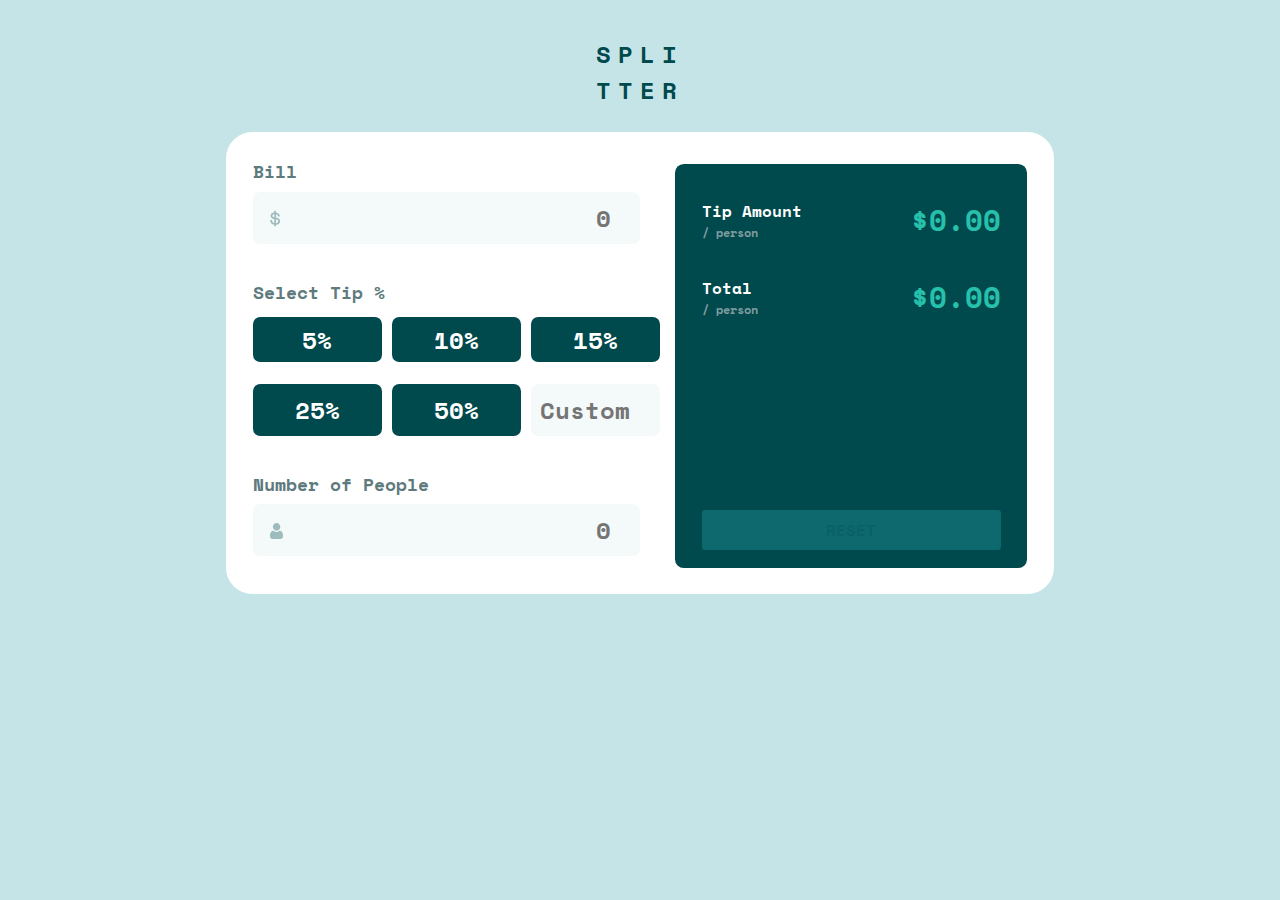
==== index.html @ 705c6002 "almost everytthing done. PC version css almost done" ====
<!DOCTYPE html>
<html lang="en">
  <head>
    <meta charset="UTF-8" />
    <meta name="viewport" content="width=device-width, initial-scale=1.0" />
    <!-- displays site properly based on user's device -->

    <link
      rel="icon"
      type="image/png"
      sizes="32x32"
      href="./images/favicon-32x32.png"
    />
    <link rel="stylesheet" href="style.css" />

    <title>Tip calculator</title>
  </head>
  <body>
    <section>
      <div class="titleDiv">
        <p>SPLI<br />TTER</p>
      </div>
    </section>
    <main>
      <section class="inputContainer">
        <div class="billAmount">
          <p>Bill</p>
          <div class="input">
            <img
              src="images/icon-dollar.svg"
              alt="dollar sign"
              class="inputIcon"
            />
            <input
              type="number"
              min="0"
              step="0.01"
              placeholder="0"
              id="inputBill"
              onkeyup="this.onchange()"
              onChange="main()"
              class="inputField"
            />
          </div>
        </div>
        <div class="tipPercent separator">
          <p>Select Tip %</p>
          <div class="btns">
            <button type="button" class="btn" data-percentage="0.05" onClick="selectTip(this)">5%</button>
            <button type="button" class="btn" data-percentage="0.1" onClick="selectTip(this)">10%</button>
            <button type="button" class="btn" data-percentage="0.15" onClick="selectTip(this)">15%</button>
            <button type="button" class="btn" data-percentage="0.25" onClick="selectTip(this)">25%</button>
            <button type="button" class="btn" data-percentage="0.5" onClick="selectTip(this)">50%</button>
            <input
              type="number"
              min="0"
              class="btnCustom"
              value=""
              placeholder="Custom"
            />
          </div>
        </div>
        <div class="personAmount separator">
          <div class="roll">
          <p>Number of People</p>
          <p id="error">Can't be zero</p>
        </div>
        </div>
          <div class="input">
            <img
              src="images/icon-person.svg"
              alt="dollar sign"
              class="inputIcon"
            />
            <input
              type="number"
              min="1"
              placeholder="0"
              id="inputPersons"
              onkeyup="this.onchange()"
              onChange="main()"
              class="inputField"
            />
          </div>
        </div>
      </section>
      <section class="resultsContainer">
        <div class="roll">
          <div class="title">
            <p class="titleTip">Tip Amount</p>
            <p class="description">/ person</p>
          </div>
          <p class="price" id="tipPrice">$0.00</p>
        </div>
        <div class="roll separator">
          <div class="title">
            <p class="titleTip">Total</p>
            <p class="description">/ person</p>
          </div>
          <p class="price" id="totalPrice">$0.00</p>
        </div>
        <button type="button" class="btnReset separator" id="btnReset" onClick="resetAll()" disabled>RESET</button>
      </section>
    </main>
  </body>
  <script src="script.js"></script>
</html>
---- style.css ----
@import url("https://fonts.googleapis.com/css2?family=Space+Mono:wght@400;700&display=swap");

* {
  font-family: "Space Mono", monospace;
  margin: 0;
  font-weight: bold;
  padding: 0;
  vertical-align: baseline;
  list-style: none;
  border: 0;
}

body {
  background-color: hsl(185, 41%, 84%);
  display: flex;
  flex-direction: column;
}

.titleDiv {
  font-size: 1.5em;
  text-align: center;
  letter-spacing: 0.3em;
  color: hsl(183, 100%, 15%);
  padding: 1em;
}

main {
  background-color: #fff;
  height: 100%;
  padding: 2em;
  border-radius: 1.5em 1.5em 0 0;
  font-size: 1.1rem;
}

.inputContainer {
  color: hsl(186, 14%, 43%);
  width: 100%;
}

.inputIcon {
  position: absolute;
  left: 1em;
  color: rgb(255, 0, 0);

  /* Vertically center the icon in the input */
  top: calc(50% - 0.2em);
}

.inputField {
  padding: 0.5em;
  padding-left: 0.5em;
  text-align: right;
  height: 1em;
  width: -webkit-fill-available;
  border-radius: 0.3em;
  background-color: hsl(189, 41%, 97%);
  color: hsl(183, 100%, 15%);
  font-size: 24px;
  margin-top: 0.3em;
  border: 0.1em solid transparent;
}

.inputField:focus {
  outline: none;
  border: 0.1em solid hsl(172, 67%, 45%);
}

#error {
  color: hsl(0, 96%, 49%);
  display: none;
}

.inputField:invalid {
  outline: none;
  border: 0.1em solid hsl(0, 96%, 49%);
}

.input {
  position: relative;
}

.separator {
  margin-top: 2em;
}

.tipPercent {
  align-content: center;
  justify-content: center;
  align-items: center;
  align-self: center;
}

.btns {
  display: grid;
  grid-template-columns: 50% 50%;
  grid-gap: 10px;
  position: relative;
}

.btn {
  color: #fff;
  background-color: hsl(183, 100%, 15%);
  font-size: 24px;
  padding: 0.2em;
  margin-top: 0.5em;
  border-radius: 0.3em;
}

.btn:hover {
  cursor: pointer;
  background-color: hsl(173, 61%, 77%);
  color: hsl(183, 100%, 15%);
}

.btnCustom {
  color: hsl(183, 100%, 15%);
  background-color: hsl(189, 41%, 97%);
  font-size: 24px;
  padding: 0.2em;
  padding-right: 0.5em;
  margin-top: 0.5em;
  border-radius: 0.3em;
  text-align: right;
  border: solid transparent;
  box-sizing: border-box;
}

.btnCustom:focus {
  outline: none;
  border: 0.1em solid hsl(172, 67%, 45%);
}

.resultsContainer {
  background-color: hsl(183, 100%, 15%);
  margin-top: 2em;
  border-radius: 0.5em;
  padding: 2em 1.5em 1em 1.5em;
}

.roll {
  display: flex;
  flex-direction: row;
  align-items: center;
  justify-content: space-between;
}

.titleTip {
  color: #fff;
  font-size: 1rem;
}

.description {
  font-size: 0.7em;
  color: hsl(184, 14%, 56%);
}

.price {
  font-size: 1.8rem;
  color: hsl(172, 67%, 45%);
}

.btnReset {
  width: 100%;
  background-color: hsl(172, 67%, 45%);
  color: hsl(183, 100%, 15%);
  font-size: 1rem;
  border-radius: 0.2em;
  padding: 0.5em;
}

.btnReset:hover {
  cursor: pointer;
  background-color: hsl(173, 61%, 77%);
  color: hsl(183, 100%, 15%);
}

.btnReset:disabled {
  cursor: pointer;
  background-color: hsl(183, 79%, 24%);
  color: hsl(184, 84%, 22%);
}

.selected {
  background-color: hsl(172, 67%, 45%);
  color: hsl(183, 100%, 15%);
}

@media (min-width: 900px) {
  /* tablet, landscape iPad, lo-res laptops ands desktops */

  .titleDiv {
    margin-top: 0.5em;
    padding: 1em;
  }

  main {
    height: auto;
    width: fit-content;
    display: grid;
    grid-template-columns: 22em 22em;
    border-radius: 1.5em;
    padding: 1.5em;
    justify-content: center;
    align-self: center;
    margin-bottom: 2em;
  }

  .btns {
    display: grid;
    grid-template-columns: 33.33% 33.33% 33.33%;
  }

  .resultsContainer {
    background-color: hsl(183, 100%, 15%);
    margin-top: 0.3em;
    margin-left: 2em;
    border-radius: 0.5em;
    height: inherit;
  }

  .btnReset {
    margin-top: 12em;
  }
}
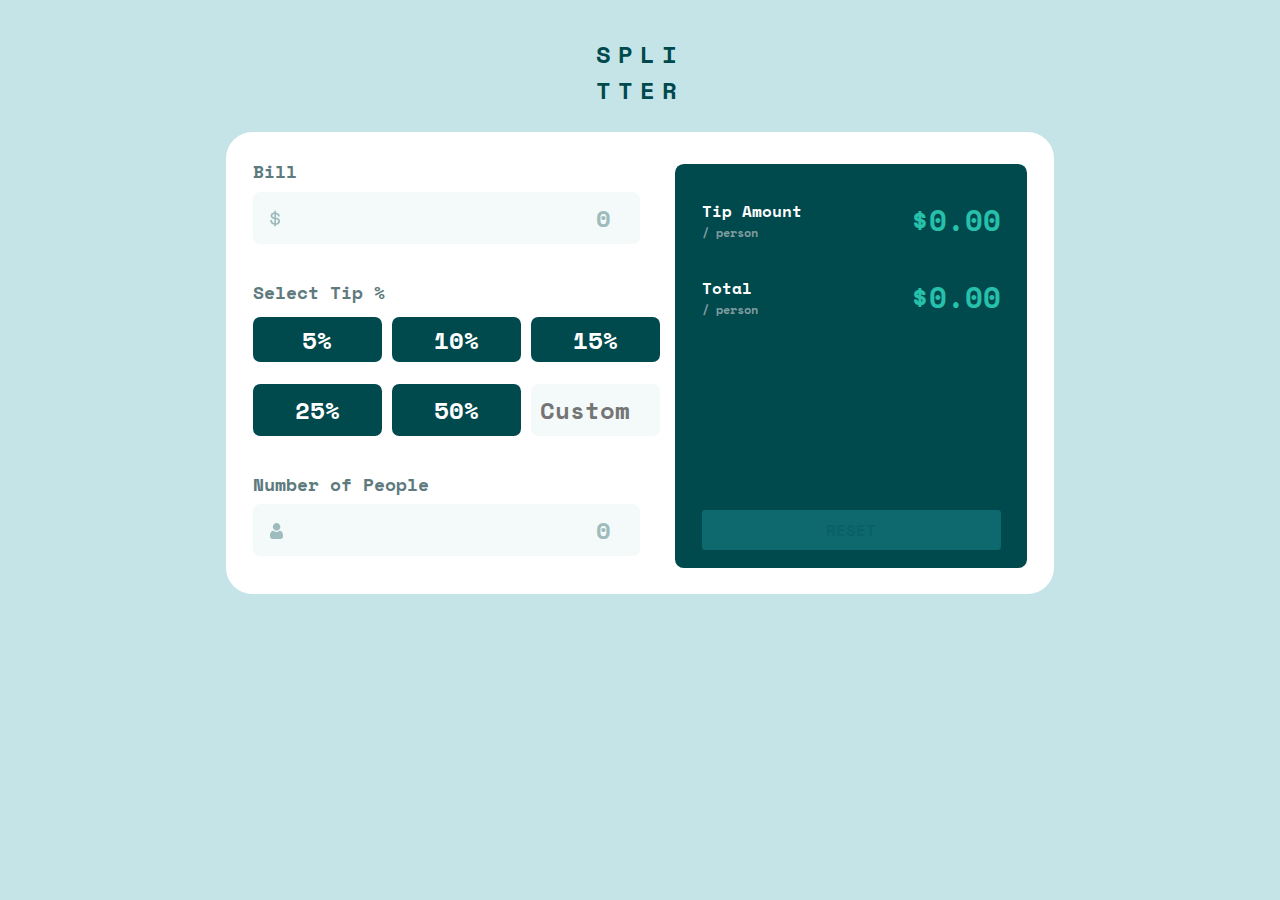
==== commit db494899: "implement custom tip selection" ====
--- a/index.html
+++ b/index.html
@@ -56,7 +56,10 @@
               min="0"
               class="btnCustom"
               value=""
+              onkeyup="this.onchange()"
+              onChange="main()"
               placeholder="Custom"
+              id="customTip"
             />
           </div>
         </div>
--- a/style.css
+++ b/style.css
@@ -63,6 +63,10 @@
 .inputField:focus {
   outline: none;
   border: 0.1em solid hsl(172, 67%, 45%);
+}
+
+.inputField::-webkit-input-placeholder {
+  color: hsl(184, 19%, 68%);
 }
 
 #error {
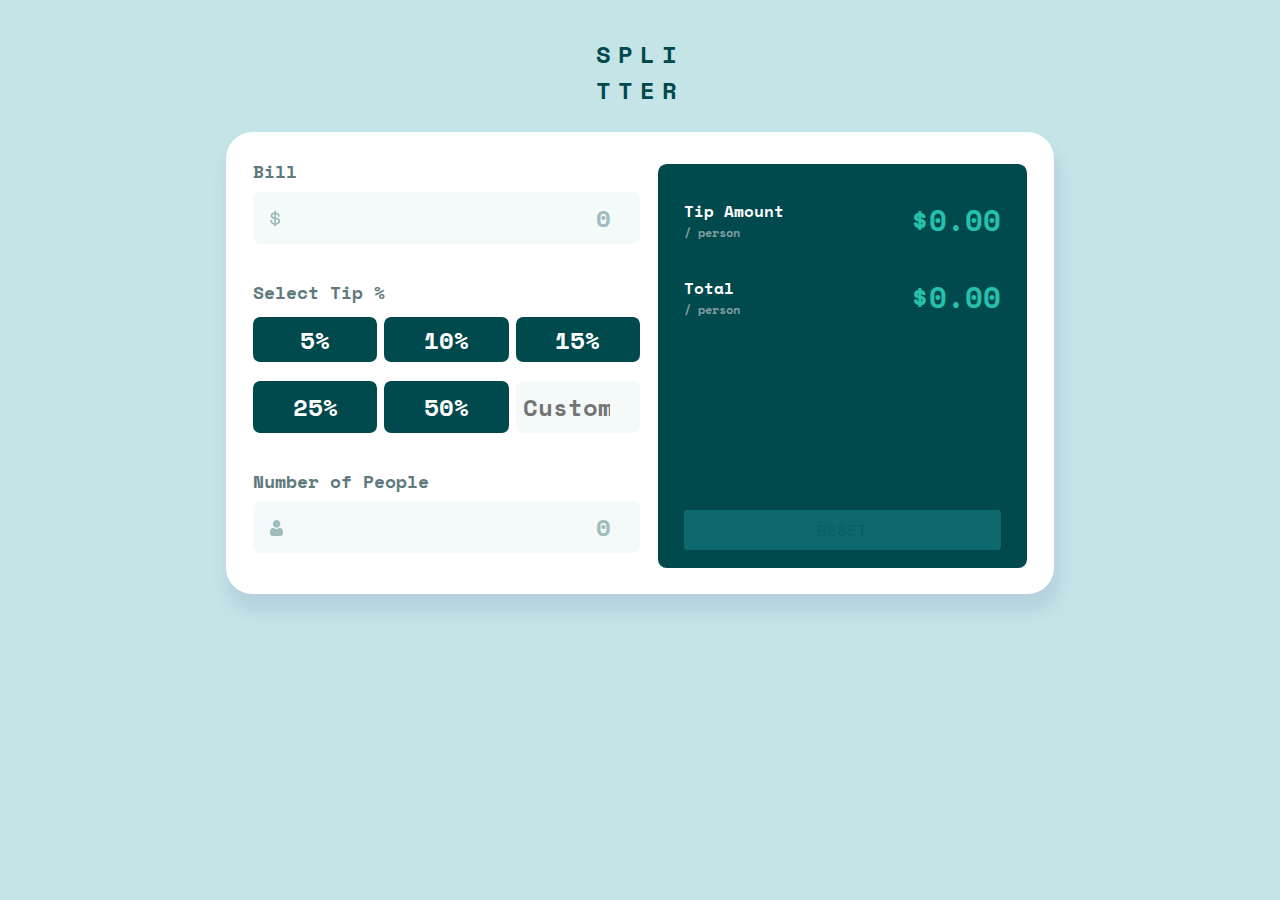
==== commit ad97c3f0: "css bug fix" ====
--- a/index.html
+++ b/index.html
@@ -16,11 +16,11 @@
     <title>Tip calculator</title>
   </head>
   <body>
-    <section>
+    <header>
       <div class="titleDiv">
         <p>SPLI<br />TTER</p>
       </div>
-    </section>
+    </header>
     <main>
       <section class="inputContainer">
         <div class="billAmount">
@@ -102,7 +102,7 @@
           </div>
           <p class="price" id="totalPrice">$0.00</p>
         </div>
-        <button type="button" class="btnReset separator" id="btnReset" onClick="resetAll()" disabled>RESET</button>
+        <button type="button" class="btnReset separator" id="btnReset" onClick="resetAll()" disabled="disabled">RESET</button>
       </section>
     </main>
   </body>
--- a/style.css
+++ b/style.css
@@ -96,7 +96,7 @@
 
 .btns {
   display: grid;
-  grid-template-columns: 50% 50%;
+  grid-template-columns: repeat(auto-fill, minmax(48%, 1fr));
   grid-gap: 10px;
   position: relative;
 }
@@ -207,17 +207,20 @@
     justify-content: center;
     align-self: center;
     margin-bottom: 2em;
+    box-shadow: #a5bed575 3px 15px 14px 3px;
   }
 
   .btns {
     display: grid;
-    grid-template-columns: 33.33% 33.33% 33.33%;
+    grid-template-columns: repeat(auto-fill, minmax(30%, 1fr));
+    grid-gap: 7px;
+    overflow: auto;
   }
 
   .resultsContainer {
     background-color: hsl(183, 100%, 15%);
     margin-top: 0.3em;
-    margin-left: 2em;
+    margin-left: 1em;
     border-radius: 0.5em;
     height: inherit;
   }
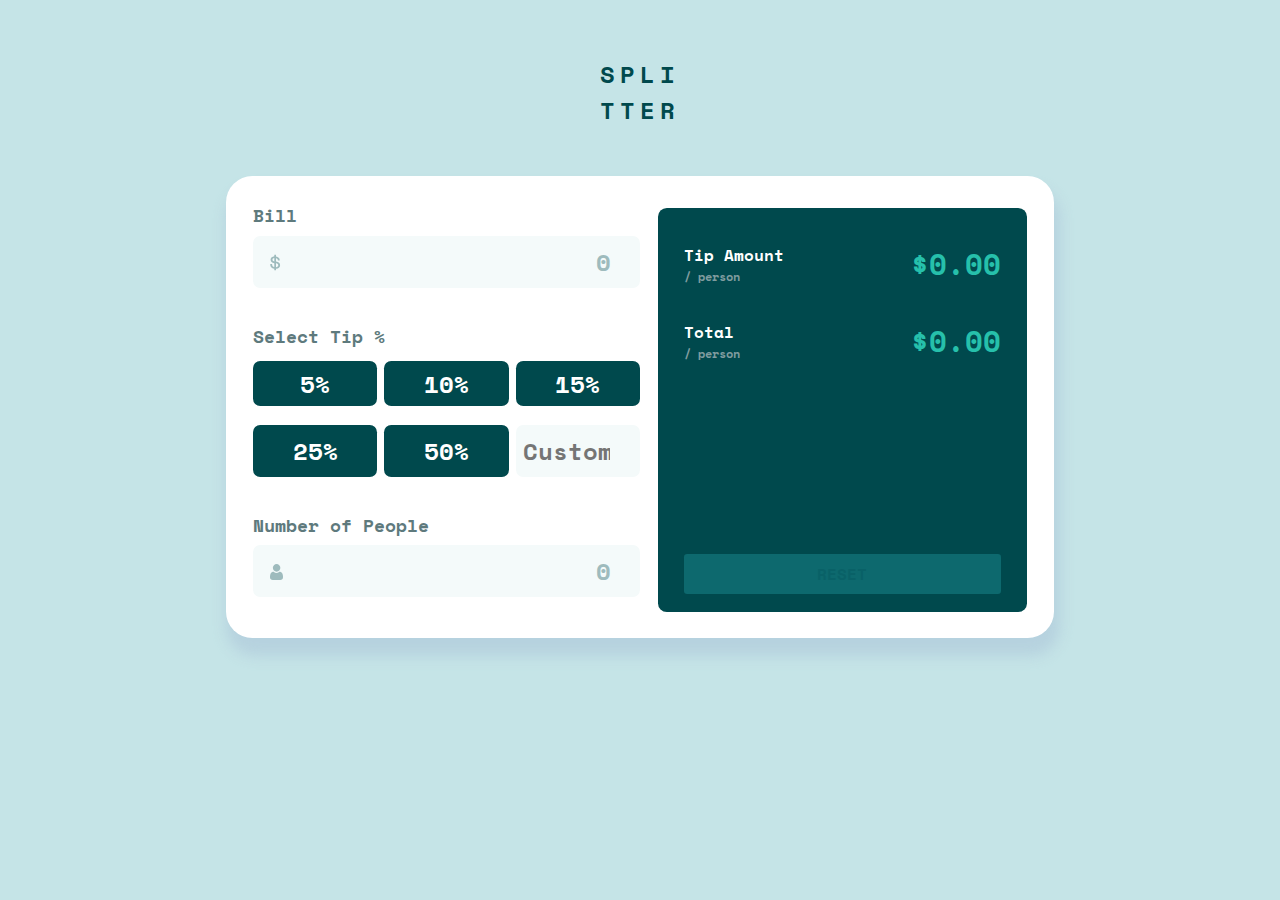
==== commit a54eaff2: "fix acessibility issues" ====
--- a/index.html
+++ b/index.html
@@ -18,13 +18,13 @@
   <body>
     <header>
       <div class="titleDiv">
-        <p>SPLI<br />TTER</p>
+        <h1>SPLI<br />TTER</h1>
       </div>
     </header>
     <main>
       <section class="inputContainer">
         <div class="billAmount">
-          <p>Bill</p>
+          <h2>Bill</h2>
           <div class="input">
             <img
               src="images/icon-dollar.svg"
@@ -44,7 +44,7 @@
           </div>
         </div>
         <div class="tipPercent separator">
-          <p>Select Tip %</p>
+          <h2>Select Tip %</h2>
           <div class="btns">
             <button type="button" class="btn" data-percentage="0.05" onClick="selectTip(this)">5%</button>
             <button type="button" class="btn" data-percentage="0.1" onClick="selectTip(this)">10%</button>
@@ -65,7 +65,7 @@
         </div>
         <div class="personAmount separator">
           <div class="roll">
-          <p>Number of People</p>
+          <h2>Number of People</h2>
           <p id="error">Can't be zero</p>
         </div>
         </div>
@@ -90,17 +90,17 @@
       <section class="resultsContainer">
         <div class="roll">
           <div class="title">
-            <p class="titleTip">Tip Amount</p>
-            <p class="description">/ person</p>
+            <h2 class="titleTip">Tip Amount</h2>
+            <h3 class="description">/ person</h3>
           </div>
-          <p class="price" id="tipPrice">$0.00</p>
+          <h2 class="price" id="tipPrice">$0.00</h2>
         </div>
         <div class="roll separator">
           <div class="title">
-            <p class="titleTip">Total</p>
-            <p class="description">/ person</p>
+            <h2 class="titleTip">Total</h2>
+            <h3 class="description">/ person</h3>
           </div>
-          <p class="price" id="totalPrice">$0.00</p>
+          <h2 class="price" id="totalPrice">$0.00</h2>
         </div>
         <button type="button" class="btnReset separator" id="btnReset" onClick="resetAll()" disabled="disabled">RESET</button>
       </section>
--- a/style.css
+++ b/style.css
@@ -10,6 +10,15 @@
   border: 0;
 }
 
+h1 {
+  font-size: 1.5rem;
+}
+
+h2,
+h3 {
+  font-size: 1.1rem;
+}
+
 body {
   background-color: hsl(185, 41%, 84%);
   display: flex;
@@ -17,7 +26,6 @@
 }
 
 .titleDiv {
-  font-size: 1.5em;
   text-align: center;
   letter-spacing: 0.3em;
   color: hsl(183, 100%, 15%);
@@ -194,7 +202,7 @@
 
   .titleDiv {
     margin-top: 0.5em;
-    padding: 1em;
+    padding: 3em;
   }
 
   main {
